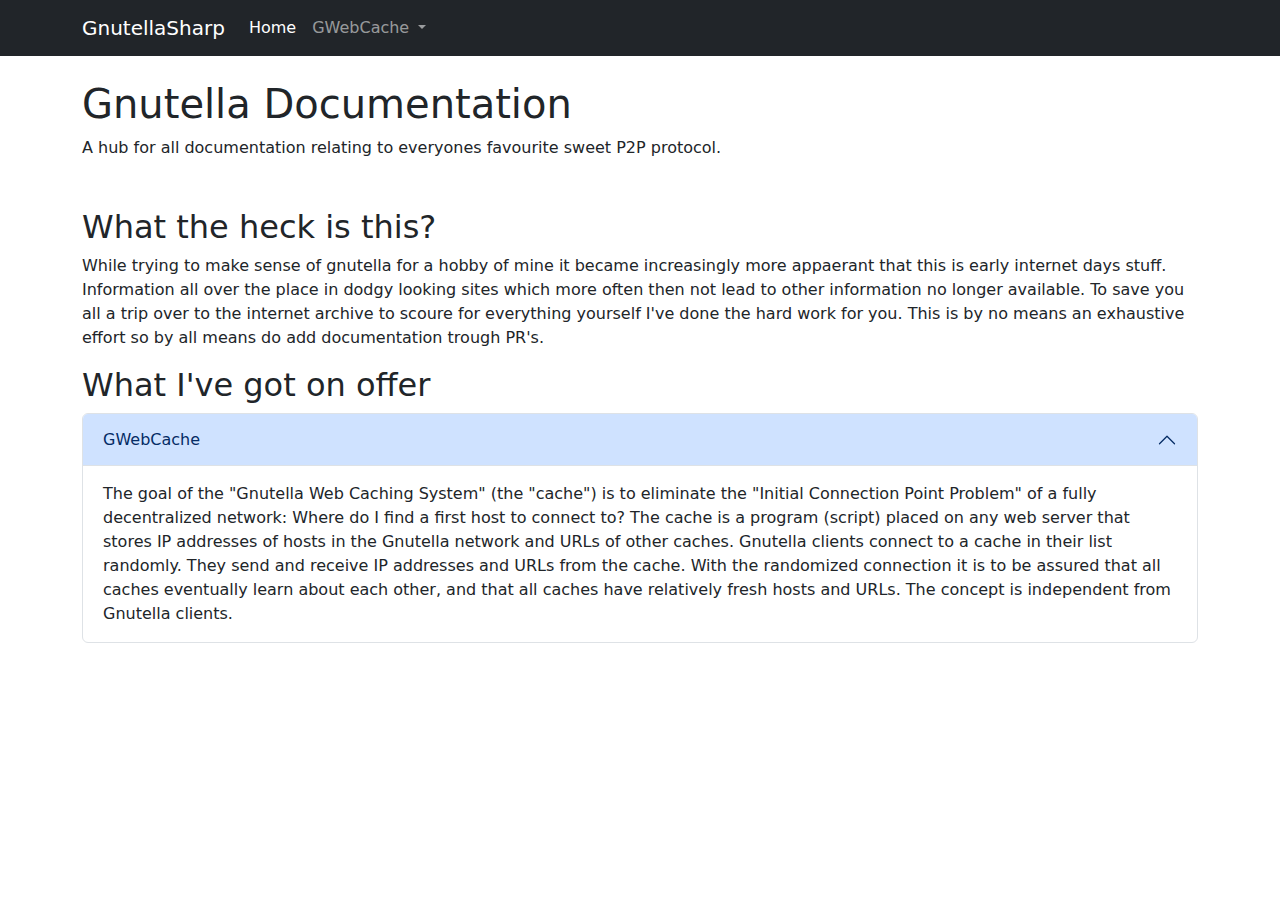
==== Index.html @ 339a9072 "WIP docs" ====
<!DOCTYPE html>
<html lang="en">
    <head>
        <meta charset="utf-8">
        <meta name="viewport" content="width=device-width, initial-scale=1">
        <title>Gnutella Documentation</title>
        <link href="https://cdn.jsdelivr.net/npm/bootstrap@5.3.3/dist/css/bootstrap.min.css" rel="stylesheet" integrity="sha384-QWTKZyjpPEjISv5WaRU9OFeRpok6YctnYmDr5pNlyT2bRjXh0JMhjY6hW+ALEwIH" crossorigin="anonymous">
    </head>
    <body>
        <nav class="navbar sticky-top navbar-expand-lg bg-dark" data-bs-theme="dark">
            <div class="container-xl">
                <a class="navbar-brand">GnutellaSharp</a>
                <button class="navbar-toggler" type="button" data-bs-toggle="collapse" data-bs-target="#navbarNav" aria-controls="navbarNav" aria-expanded="false" aria-label="Toggle navigation">
                    <span class="navbar-toggler-icon"></span>
                  </button>
                <div class="collapse navbar-collapse" id="navbarNav">
                    <ul class="navbar-nav">
                        <li class="nav-item">
                          <a class="nav-link active" href="#">Home</a>
                        </li>
                        <li class="nav-item dropdown">
                            <a class="nav-link dropdown-toggle" href="#" role="button" data-bs-toggle="dropdown" aria-expanded="false">
                              GWebCache
                            </a>
                            <ul class="dropdown-menu">
                              <li><a class="dropdown-item" href="#">Version 1</a></li>
                              <li><a class="dropdown-item" href="#">Version 2</a></li>  
                            </ul>
                          </li>
                      </ul>
                </div>
            </div>
            </nav>
        <div class="container-xl py-4">
            <div class="title mb-5">
            <h1>Gnutella Documentation</h1>
            <p>A hub for all documentation relating to everyones favourite sweet P2P protocol.</p>
        </div>
        <div class="section">
            <h2 class="section-title">What the heck is this?</h2>
            <p>
                While trying to make sense of gnutella for a hobby of mine it became increasingly more appaerant that this is early internet days stuff.
                Information all over the place in dodgy looking sites which more often then not lead to other information no longer available.
                To save you all a trip over to the internet archive to scoure for everything yourself I've done the hard work for you. 
                This is by no means an exhaustive effort so by all means do add documentation trough PR's.
            </p>
        </div>
        <div class="section-2">
            <h2 class="section-title">What I've got on offer</h2>
            <div class="accordion" id="accordionExample">
                <div class="accordion-item">
                  <h2 class="accordion-header">
                    <button class="accordion-button" type="button" data-bs-toggle="collapse" data-bs-target="#collapseOne" aria-expanded="true" aria-controls="collapseOne">
                      GWebCache
                    </button>
                  </h2>
                  <div id="collapseOne" class="accordion-collapse collapse show" data-bs-parent="#accordionExample">
                    <div class="accordion-body">
                        The goal of the "Gnutella Web Caching System" (the "cache")
                        is to eliminate the "Initial Connection Point Problem" of a fully
                        decentralized network: Where do I find a first host to connect to? The cache is
                        a program (script) placed on any web server that stores IP addresses of hosts in
                        the Gnutella network and URLs of other caches. Gnutella clients connect to a
                        cache in their list randomly. They send and receive IP addresses and URLs from
                        the cache. With the randomized connection it is to be assured that all caches
                        eventually learn about each other, and that all caches have relatively fresh
                        hosts and URLs. The concept is independent from Gnutella clients.
                    </div>
                  </div>
             </div>
            </div>
        </div>
        <script src="https://cdn.jsdelivr.net/npm/bootstrap@5.3.3/dist/js/bootstrap.bundle.min.js" integrity="sha384-YvpcrYf0tY3lHB60NNkmXc5s9fDVZLESaAA55NDzOxhy9GkcIdslK1eN7N6jIeHz" crossorigin="anonymous"></script>
    </body>
</html>
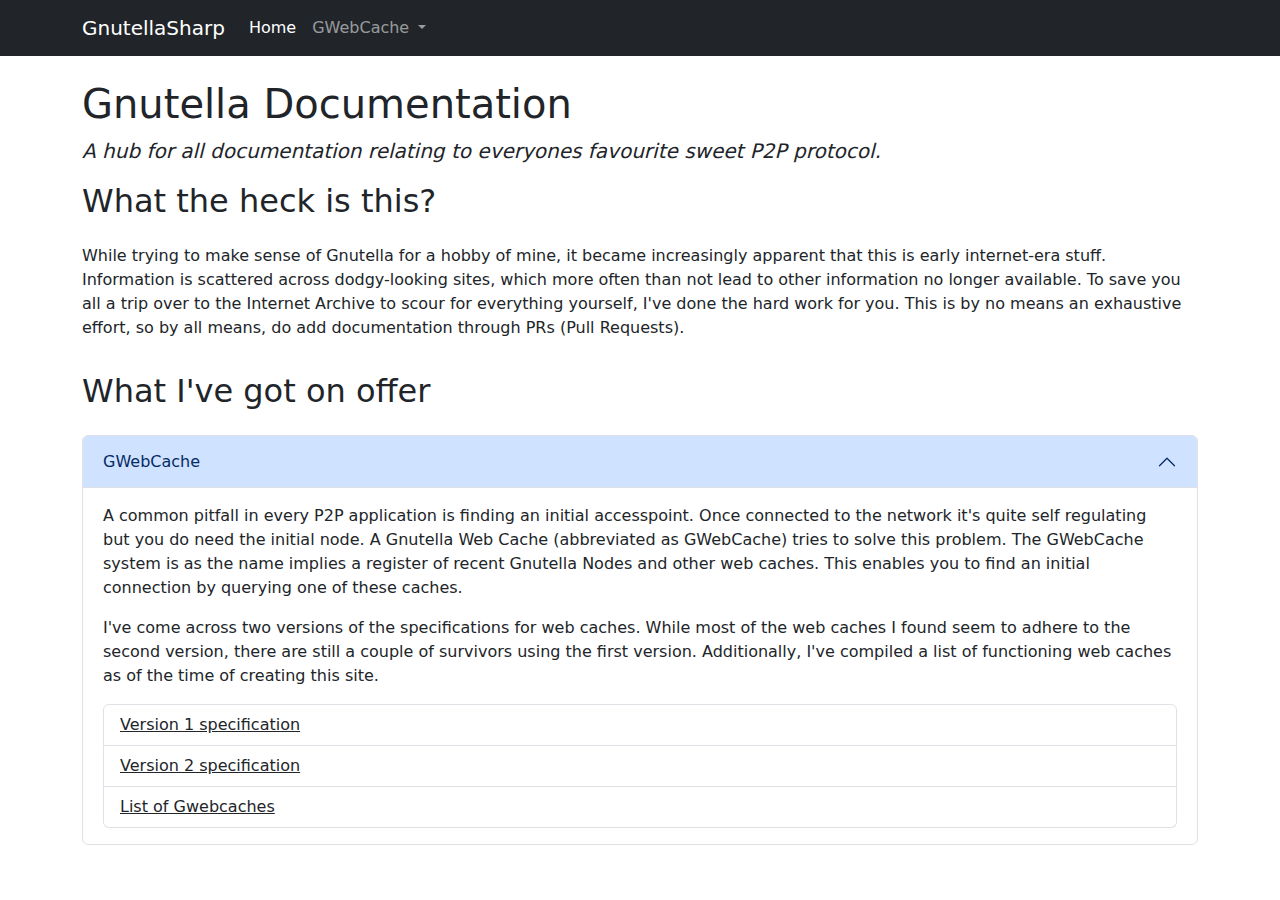
==== commit 3f82e151: "[fix] text" ====
--- a/Index.html
+++ b/Index.html
@@ -32,39 +32,47 @@
             </div>
             </nav>
         <div class="container-xl py-4">
-            <div class="title mb-5">
+        <div class="title mb-6">
             <h1>Gnutella Documentation</h1>
-            <p>A hub for all documentation relating to everyones favourite sweet P2P protocol.</p>
+            <p class="fw-medium fs-5 fst-italic">A hub for all documentation relating to everyones favourite sweet P2P protocol.</p>
         </div>
-        <div class="section">
+        <div class="section d-flex flex-column gap-3 mb-3">
             <h2 class="section-title">What the heck is this?</h2>
             <p>
-                While trying to make sense of gnutella for a hobby of mine it became increasingly more appaerant that this is early internet days stuff.
-                Information all over the place in dodgy looking sites which more often then not lead to other information no longer available.
-                To save you all a trip over to the internet archive to scoure for everything yourself I've done the hard work for you. 
-                This is by no means an exhaustive effort so by all means do add documentation trough PR's.
+               While trying to make sense of Gnutella for a hobby of mine, it became increasingly apparent that this is early internet-era stuff.
+               Information is scattered across dodgy-looking sites, which more often than not lead to other information no longer available.
+               To save you all a trip over to the Internet Archive to scour for everything yourself, I've done the hard work for you.
+               This is by no means an exhaustive effort, so by all means, do add documentation through PRs (Pull Requests).
             </p>
         </div>
-        <div class="section-2">
+        <div class="section d-flex flex-column gap-3">
             <h2 class="section-title">What I've got on offer</h2>
             <div class="accordion" id="accordionExample">
                 <div class="accordion-item">
                   <h2 class="accordion-header">
-                    <button class="accordion-button" type="button" data-bs-toggle="collapse" data-bs-target="#collapseOne" aria-expanded="true" aria-controls="collapseOne">
+                    <button class="accordion-button" type="button" data-bs-toggle="collapse" data-bs-target="#GWebCache" aria-expanded="true" aria-controls="GWebCache">
                       GWebCache
                     </button>
                   </h2>
-                  <div id="collapseOne" class="accordion-collapse collapse show" data-bs-parent="#accordionExample">
+                  <div id="GWebCache" class="accordion-collapse collapse show" data-bs-parent="#accordionExample">
                     <div class="accordion-body">
-                        The goal of the "Gnutella Web Caching System" (the "cache")
-                        is to eliminate the "Initial Connection Point Problem" of a fully
-                        decentralized network: Where do I find a first host to connect to? The cache is
-                        a program (script) placed on any web server that stores IP addresses of hosts in
-                        the Gnutella network and URLs of other caches. Gnutella clients connect to a
-                        cache in their list randomly. They send and receive IP addresses and URLs from
-                        the cache. With the randomized connection it is to be assured that all caches
-                        eventually learn about each other, and that all caches have relatively fresh
-                        hosts and URLs. The concept is independent from Gnutella clients.
+                      <p>
+                        A common pitfall in every P2P application is finding an initial accesspoint.
+                      Once connected to the network it's quite self regulating but you do need the initial node.  
+                      A Gnutella Web Cache (abbreviated as GWebCache) tries to solve this problem.
+                      The GWebCache system is as the name implies a register of recent Gnutella Nodes and other web caches.
+                      This enables you to find an initial connection by querying one of these caches.
+                    </p>
+                      <p>
+                        I've come across two versions of the specifications for web caches.
+                         While most of the web caches I found seem to adhere to the second version, there are still a couple of survivors using the first version.
+                         Additionally, I've compiled a list of functioning web caches as of the time of creating this site.
+                      </p>
+                      <ul class="list-group">
+                        <li class="list-group-item"><a href="#" class="link-dark fw-medium">Version 1 specification</a></li>
+                        <li class="list-group-item"><a href="#" class="link-dark fw-medium">Version 2 specification</a></li>
+                        <li class="list-group-item"><a href="#" class="link-dark fw-medium">List of Gwebcaches</a></li>
+                      </ul>
                     </div>
                   </div>
              </div>
